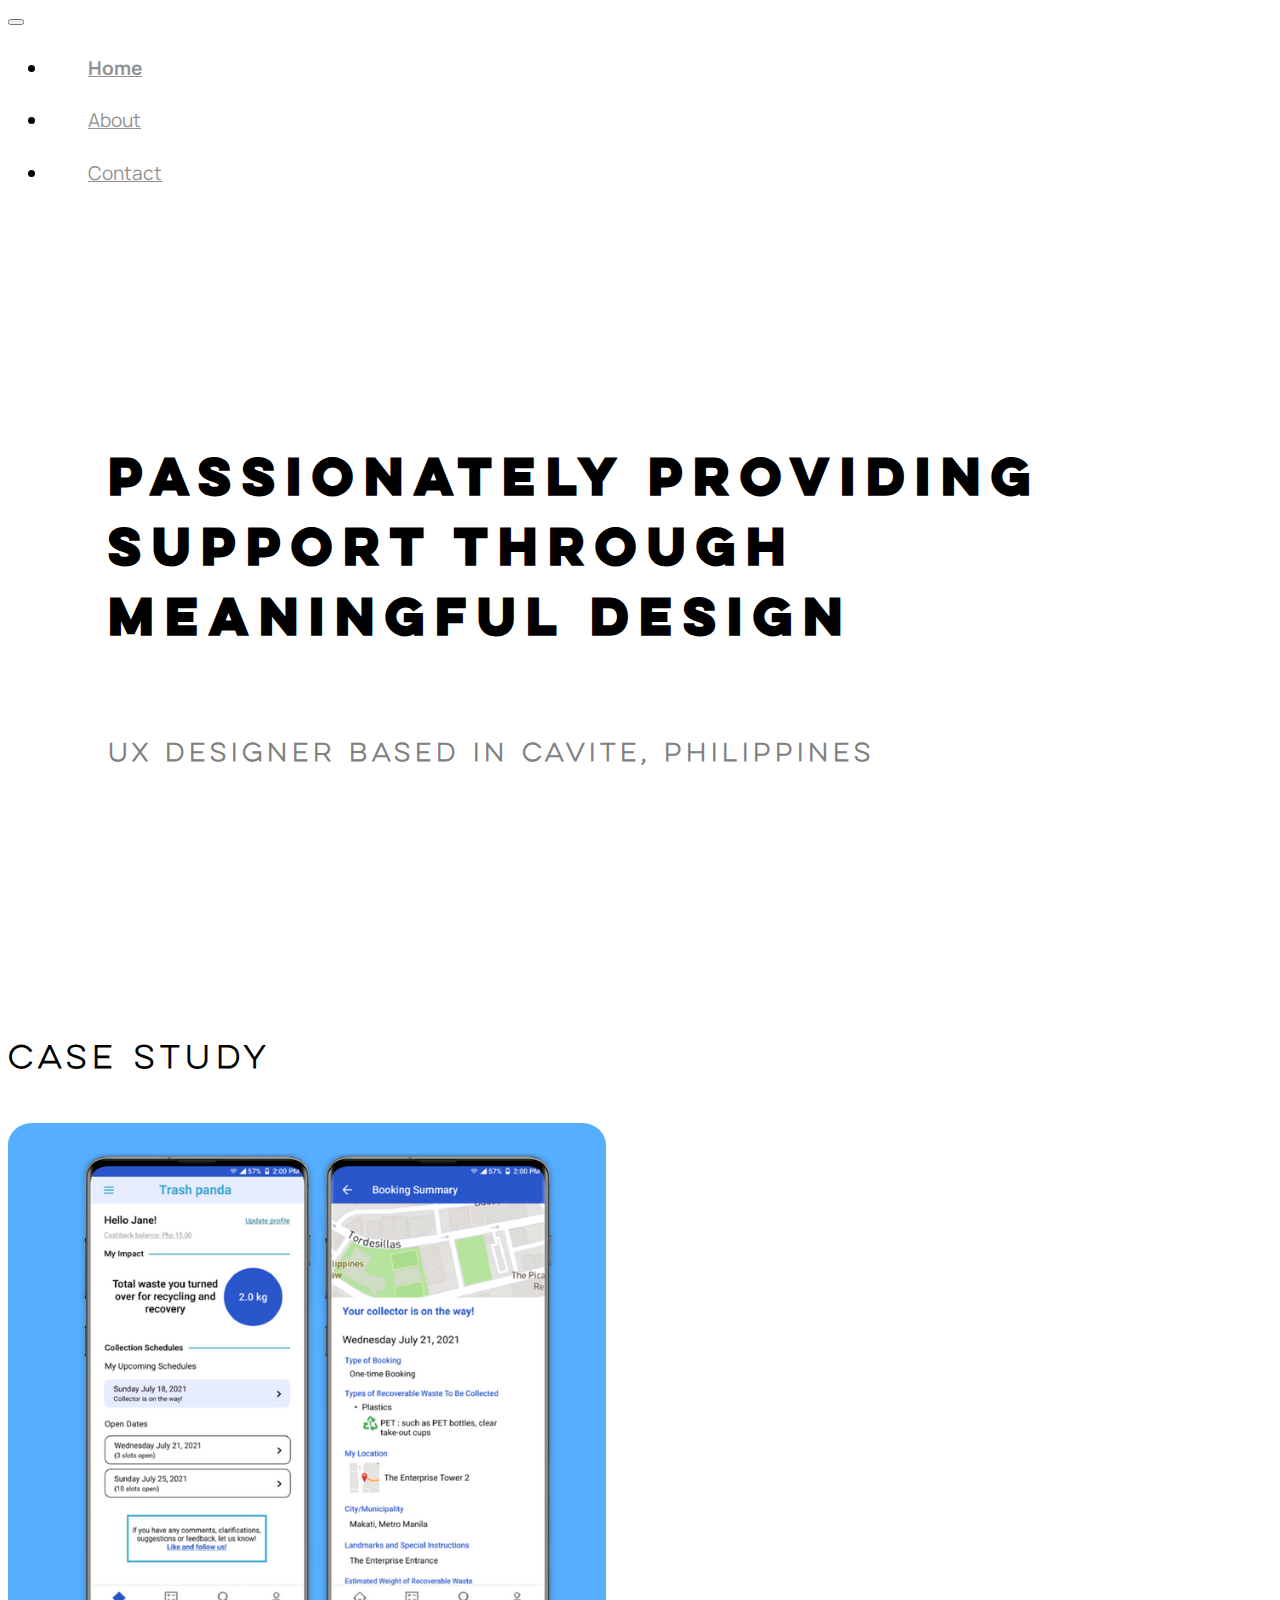
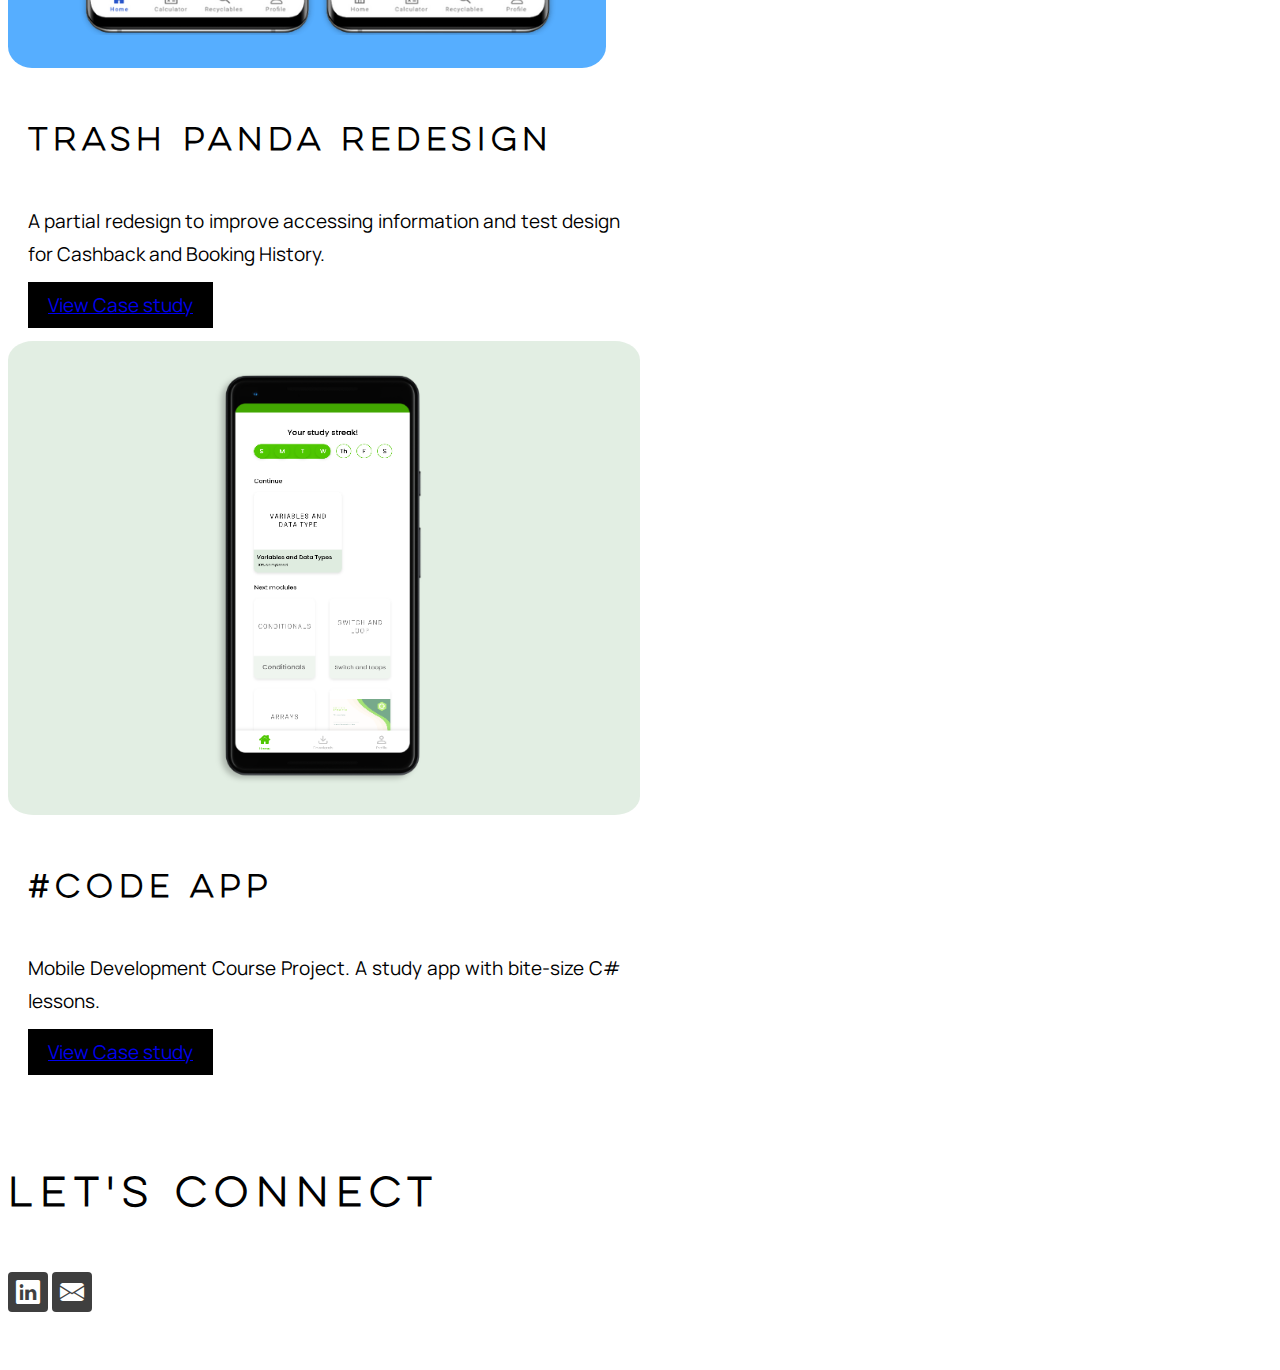
==== index.html @ ff68defb "final tweaks" ====
<!DOCTYPE html>
<html lang="en">
<head>
    <meta charset="UTF-8">
    <meta http-equiv="X-UA-Compatible" content="IE=edge">
    <meta name="viewport" content="width=device-width, initial-scale=1.0">
    <link href="https://cdn.jsdelivr.net/npm/bootstrap@5.1.3/dist/css/bootstrap.min.css" rel="stylesheet" integrity="sha384-1BmE4kWBq78iYhFldvKuhfTAU6auU8tT94WrHftjDbrCEXSU1oBoqyl2QvZ6jIW3" crossorigin="anonymous">
    <!--Font-->
    <link href="https://fonts.googleapis.com/css2?family=Manrope:wght@200;300;400;500;600;700;800&display=swap" rel="stylesheet">

    <!--Icons-->
    <link rel="stylesheet" href="https://cdn.jsdelivr.net/npm/bootstrap-icons@1.7.2/font/bootstrap-icons.css">
    <link rel="stylesheet" href="css/style.css">
    <link rel="stylesheet" href="css/main.css">
    <link rel="apple-touch-icon" sizes="180x180" href="/apple-touch-icon.png">
    <link rel="icon" type="image/png" sizes="32x32" href="photos/favicon.ico">
    <link rel="icon" type="image/png" sizes="32x32" href="/favicon-32x32.png">
    <link rel="icon" type="image/png" sizes="16x16" href="/favicon-16x16.png">
    <link rel="manifest" href="/site.webmanifest">

    <title>Marj Corona</title>
</head>
<body>
    <!--Navigation bar (collapse, sticky)-->
    <nav id="nav" class="navbar fixed-top  navbar-expand-md navbar-light  ">
        <div class="container-fluid">
            <button class="navbar-toggler" type="button" data-bs-toggle="collapse" data-bs-target="#navDropdown">
                <span class="navbar-toggler-icon"></span>
            </button>
            <div class="collapse navbar-collapse " id="navDropdown">
              <ul class="navbar-nav mx-auto">
                <li class="nav-item">
                  <a class="nav-link active" href="index.html">Home</a>
                </li>
                <li class="nav-item">
                  <a class="nav-link" href="about.html">About</a>
                </li>
                <li class="nav-item">
                  <a class="nav-link" href="#footer">Contact</a>
                </li>
              </ul>
            </div>
        </div>
    </nav>

    <!-- -->
    <div class="jumbotron jumbotron-fluid" id="jumbo">
        <div class="container section-spacing">
          <h1 class="text-center display-4">Passionately providing support through meaningful design</h1>
          <h4 class="lead text-center">UX Designer based in Cavite, Philippines</h4>
        </div>
    </div>

    <!--Case study-->
    <h3 class="text-center">Case Study</h3>
    <!--Card-->
    <div class="container-fluid mt-3 mb-5">
        <!-- case study 1 rounded corners-->
        
        <div class="card mb-3 d-flex mx-auto" style="max-width: 50%;">
            
            <div class="row no-gutters">

                <!--Card image-->
                <div class="col-md-5">
                    <img src="photos/Trash Panda/case study cover - tp.png" class="card-img">
                </div>

                <!--Card texts-->
                <div class="col-md-7">
                    <div class="card-body">
                        <h3 class="card-title text-left pb-2">Trash Panda redesign</h3>
                        <p class="card-text">A partial redesign to improve accessing information and test design for Cashback and Booking History.</p>
                        <a href="trash_panda.html" class="btn btn-primary" id= "trashpanda-btn">View Case study</a>
                    </div>
                </div>
            </div>

        </div>

        <!-- case study 2 rounded corners-->
        <div class="card mb-3 d-flex mx-auto" style="max-width: 50%;">
            <div class="row no-gutters">
                <!--Card image-->
                <div class="col-md-5">
                    <img src="photos/Codeapp/code thumbnail.png" class="card-img">
                </div>

                <!--Card texts-->
                <div class="col-md-7">
                    <div class="card-body">
                        <h3 class="card-title text-left pb-2">#Code App</h3>
                        <p class="card-text">Mobile Development Course Project. A study app with bite-size C# lessons.</p>
                        <a href="code_app.html" class="btn btn-primary" id= "trashpanda-btn">View Case study</a>
                    </div>
                </div>
                
            </div>

        </div>
    </div>

    <!-- Footer (fixed bottom redunce the space between icon and header. center icons)-->
    <div class="footer mt-5 pb-5" id="footer">
        <!-- Footer Elements -->
        <div class="container">
            <h2 class="text-center">Let's connect</h2>
            <div class="d-flex justify-content-center" id="footer-elements">
                <a class="li-ic me-5" href="https://www.linkedin.com/in/marjie-corona/" target="_blank" rel="noreferrer noopener">
                    <i class="bi bi-linkedin"></i>
                </a>
                
                <!--Gmail-->
                <a class="ins-ic" href="mailto: marj.corona97@gmail.com">
                    <i class="bi bi-envelope-fill"></i>
                </a>
            </div>
        </div>
    </div>

    <script src="https://cdn.jsdelivr.net/npm/bootstrap@5.1.3/dist/js/bootstrap.bundle.min.js" integrity="sha384-ka7Sk0Gln4gmtz2MlQnikT1wXgYsOg+OMhuP+IlRH9sENBO0LRn5q+8nbTov4+1p" crossorigin="anonymous"></script>
    <script src="js/main.js"></script>
</body>
</html>
---- css/style.css ----
#heroimage-codeapp { 
    background: linear-gradient(rgba(0, 0, 0, 0.5), rgba(0, 0, 0, 0.5)), url(../photos/Codeapp/code-app-heroimage.jpg) center center;
    /*filter: brightness(80%); LOL I tried a dim background but the text went dim too lololol*/
    height: 500px !important; /*% sana but it doesnt respond*/
}



.section-spacing{
    padding-top: 100px;
    padding-bottom: 100px;
}

.padded {
    padding: 100px;
}


.sub-section-1 {
    padding-left: 240px;
    padding-right: 240px;
    margin-bottom: 70px;
    text-align: justify;
    text-justify:newspaper;

}


@media (max-width: 1280px){
    .sub-section-1 {
        padding-left: 15px !important;
        padding-right: 15px !important;
        
    }
}


#hero-title {
    justify-self: center;
    color: white;
}

#footer {
    padding-top: 50px;
    padding-bottom: 50px;
}

#footer-elements> a {
    font-size:24px;
    width:40px;
    height:40px;
    
    display:inline-block;
    text-align:center;
    border-radius:10%;

    background-color: black;

    margin:8 8px;
    color: white;
    opacity:0.75;
}
---- css/main.css ----
@font-face{
    src: url(../fonts/Lulo\ Clean\ One.otf);
    font-family: Lulo-clean;
}
@font-face{
    src: url(../fonts/Lulo\ Clean\ One\ Bold.otf);
    font-family: Lulo-clean-bold;
}

body {
  background-color: white;

}

@media (max-width: 768px){
    h1 {
        font-size: 30px !important;
    }
    h3{
        font-size: 18px !important;
    }
    p {
        font-size: 16px !important;
    }

}

p, a, li {
    font-family: 'Manrope', sans-serif;
    font-size: 19px;
    line-height: 1.7;
    text-align: justify;
    text-justify: newspaper;
}

h1 {
  color: black;
  font-size: 47px;
  font-family: Lulo-clean-bold;
  padding-bottom: 50px;
}

h2 {
    color: black;
    font-size: 37px;
    font-family: Lulo-clean;
    padding-bottom: 20px;
}

h3 { /**/
    color: black;
    font-size: 29px;
    font-family: Lulo-clean;
    padding-bottom: 15px;
}

h4 {
    color: #808080;
    font-size: 23px;
    font-family: Lulo-clean;
    padding-bottom: 10px;
}

h5 {
    color:#808080;
    font-size: 18px;
    font-family: Lulo-clean;
    padding-bottom: 10px;
}

.jumbotron {
    background-color: white;
    padding: 100px;
}


.btn {
    padding: 10px 20px;
}

.navbar {
    background-color: rgba(255, 255, 255, 0.0);
}

.untransparent {
    -webkit-animation-name: untransparent; /* Safari 4.0 - 8.0 */
    -webkit-animation-duration: 2s; /* Safari 4.0 - 8.0 */
    -webkit-animation-delay: 0s; /* Safari 4.0 - 8.0 */
    -webkit-animation-fill-mode: forwards;
    animation-name: untransparent;
    animation-delay: 0s;
    animation-fill-mode: forwards;
    animation-duration: 0.3s;
}

@keyframes untransparent {
    100% {
        background-color: rgba(255, 255, 255, 1.0);
    }
}

.transparented {
    background-color: rgba(255, 255, 255, 1.0) ;
    -webkit-animation-name: transparented; /* Safari 4.0 - 8.0 */
    -webkit-animation-duration: 2s; /* Safari 4.0 - 8.0 */
    -webkit-animation-delay: 0s; /* Safari 4.0 - 8.0 */
    -webkit-animation-fill-mode: forwards;
    animation-name: transparented;
    animation-delay: 0s;
    animation-fill-mode: forwards;
    animation-duration: 0.3s;
}

@keyframes transparented {
    100% {
        background-color: rgba(255, 255, 255, 0.0) ;
    }
}


.nav-item {
    padding: 10px 40px;
}

.nav-link {
    color: rgb(145, 145, 145) !important;
    
}

.nav-link.active { /*add an underline effect*/
    font-weight: bold !important;
}

.card {
    max-width: 50%;
    
}

.card-body {
    padding: 20px 20px;
}

.justified {
    text-align: justify !important;
    text-justify: newspaper !important;
}

.btn.btn-primary {
    background-color: black;
    border-color: black;
}

img {
    
    max-width: 100%;
    height: auto;
    border-radius: 4%;
}

.mb-6 {
    margin-bottom: 4rem;
}

.mb-7 {
    margin-bottom: 5rem;
}

.mt-6 {
    margin-top: 4rem;
}

.mt-7 {
    margin-top: 5rem;
}
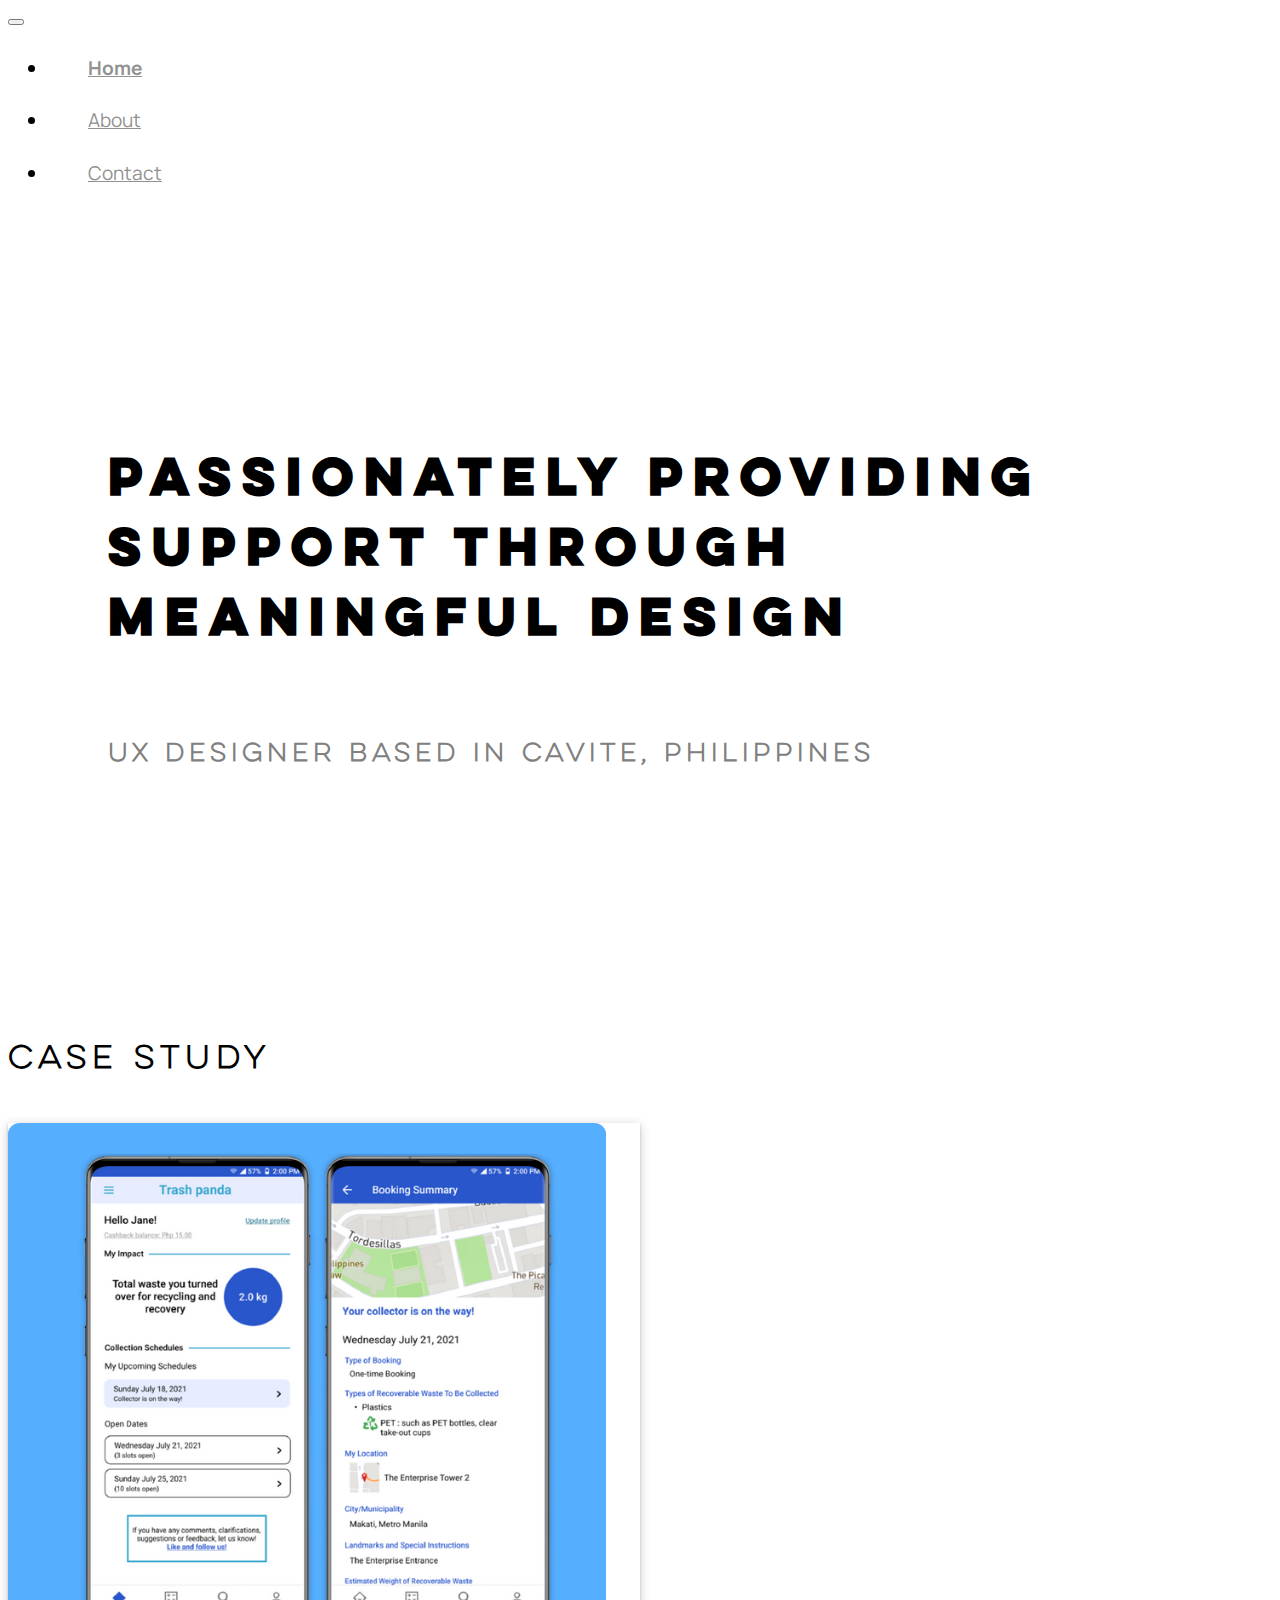
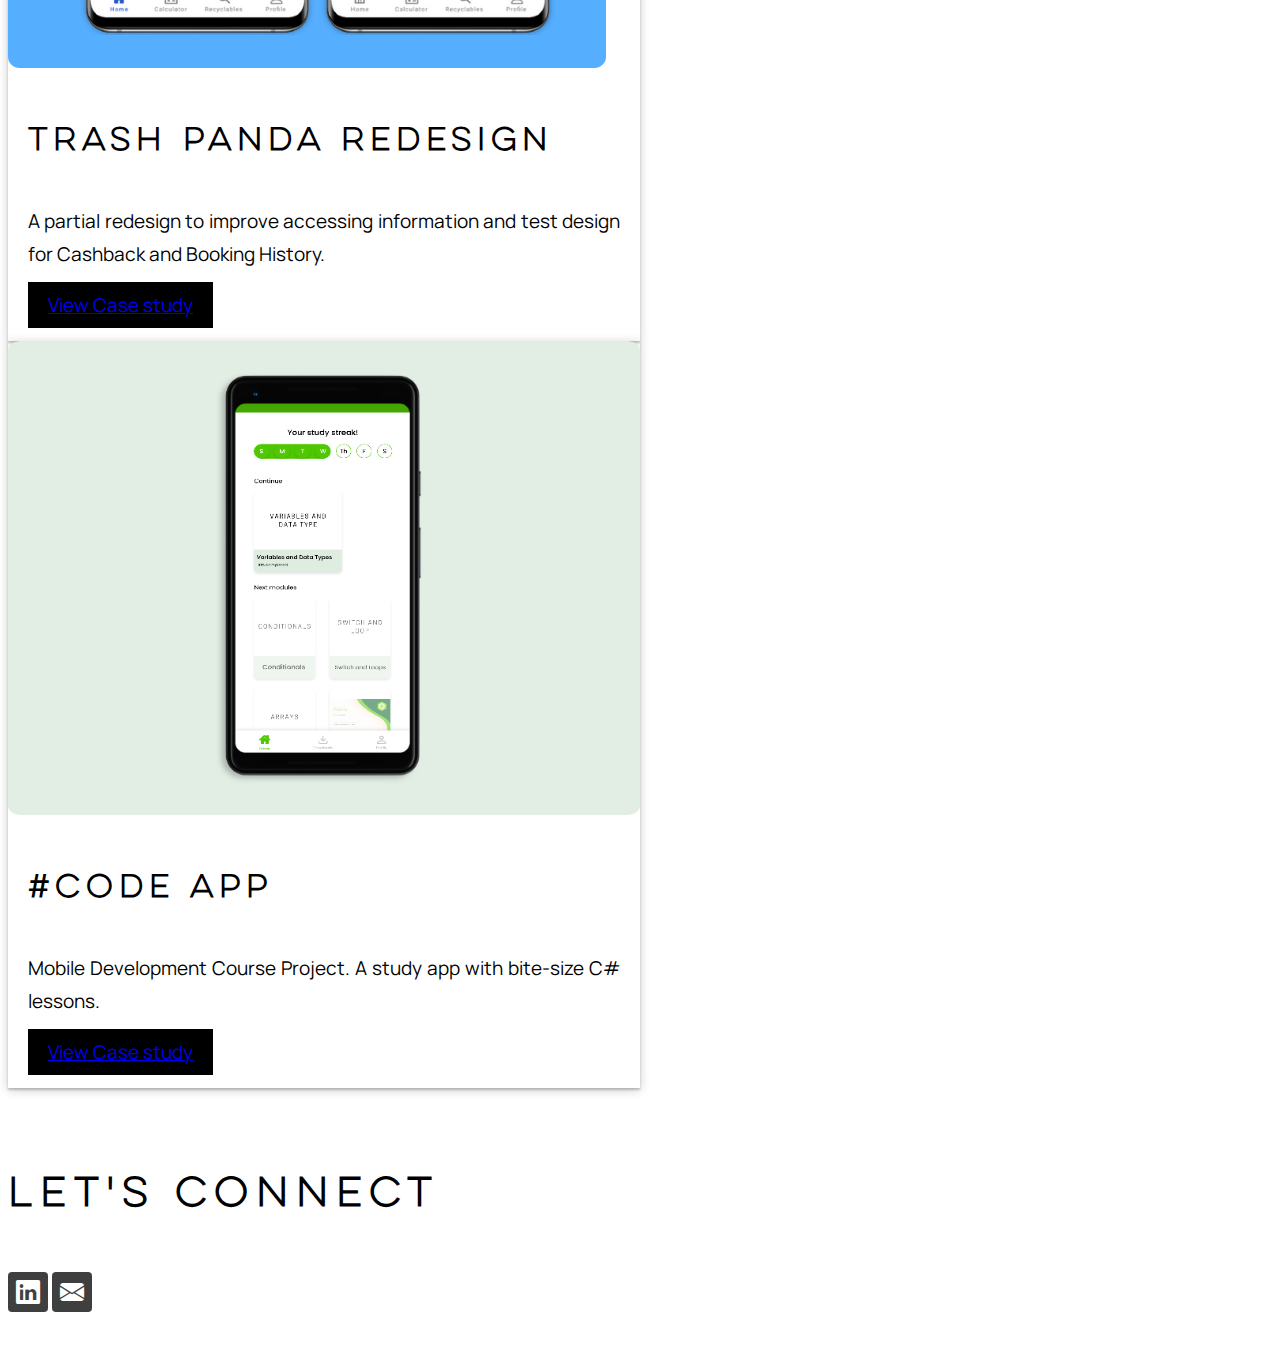
==== commit 54d38842: "try tweak" ====
--- a/index.html
+++ b/index.html
@@ -46,7 +46,7 @@
     <!-- -->
     <div class="jumbotron jumbotron-fluid" id="jumbo">
         <div class="container section-spacing">
-          <h1 class="text-center display-4">Passionately providing support through meaningful design</h1>
+          <h1 class="text-center display-4" id="hero-title-home">Passionately providing support through meaningful design</h1>
           <h4 class="lead text-center">UX Designer based in Cavite, Philippines</h4>
         </div>
     </div>
@@ -57,7 +57,7 @@
     <div class="container-fluid mt-3 mb-5">
         <!-- case study 1 rounded corners-->
         
-        <div class="card mb-3 d-flex mx-auto" style="max-width: 50%;">
+        <div class="card mb-5 d-flex mx-auto" style="max-width: 50%;">
             
             <div class="row no-gutters">
 
--- a/css/style.css
+++ b/css/style.css
@@ -64,5 +64,9 @@
     opacity:0.75;
 }
 
+#screen1 {
+    box-shadow: 0 4px 8px 0 rgba(0, 0, 0, 0.2), 0 6px 20px 0 rgba(0, 0, 0, 0.2);
+
+}
 
 
--- a/css/main.css
+++ b/css/main.css
@@ -9,11 +9,12 @@
 }
 
 body {
-  background-color: white;
+  background-color: rgb(255, 255, 255);
 
 }
 
 @media (max-width: 768px){
+
     h1 {
         font-size: 30px !important;
     }
@@ -134,6 +135,7 @@
 
 .card {
     max-width: 50%;
+    box-shadow: 0 2px 2px 0 rgba(0, 0, 0, 0.2), 0 2px 10px 0 rgba(0, 0, 0, 0.2);
     
 }
 
@@ -155,7 +157,7 @@
     
     max-width: 100%;
     height: auto;
-    border-radius: 4%;
+    border-radius: 2%;
 }
 
 .mb-6 {
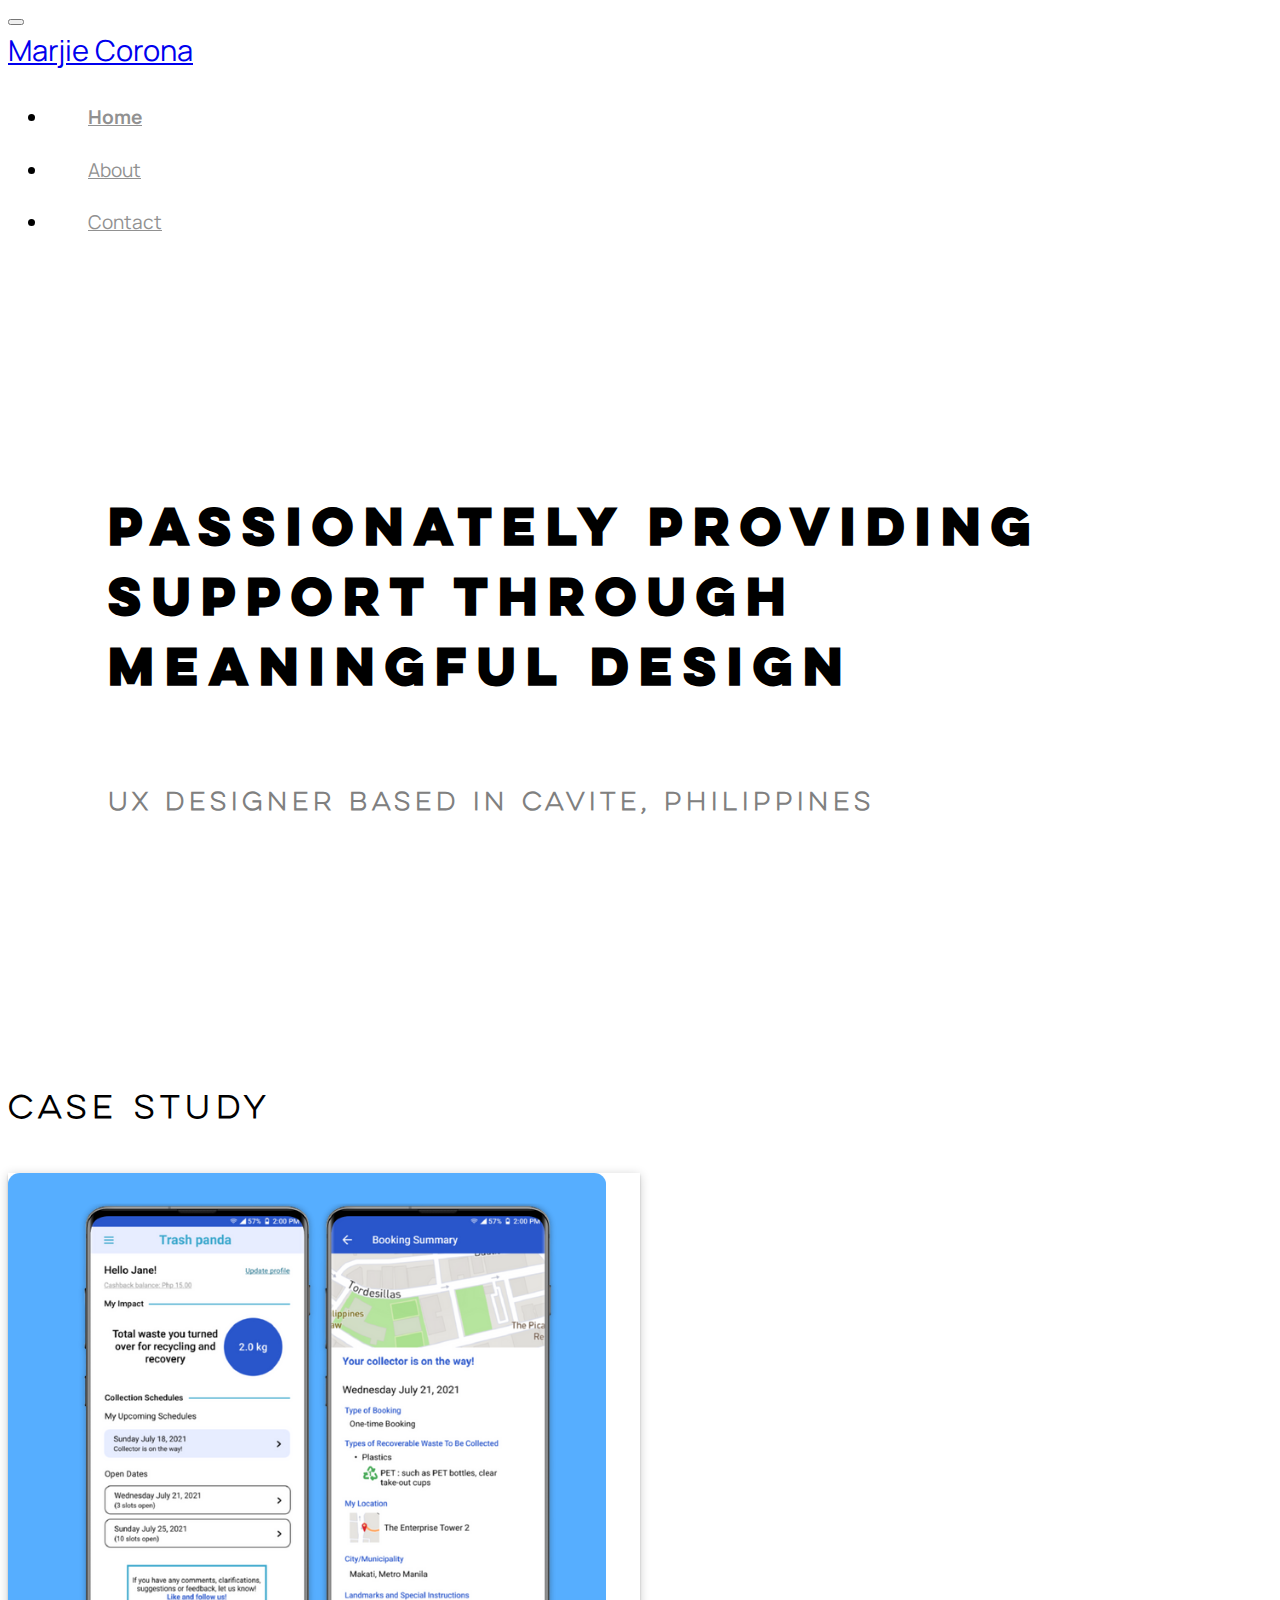
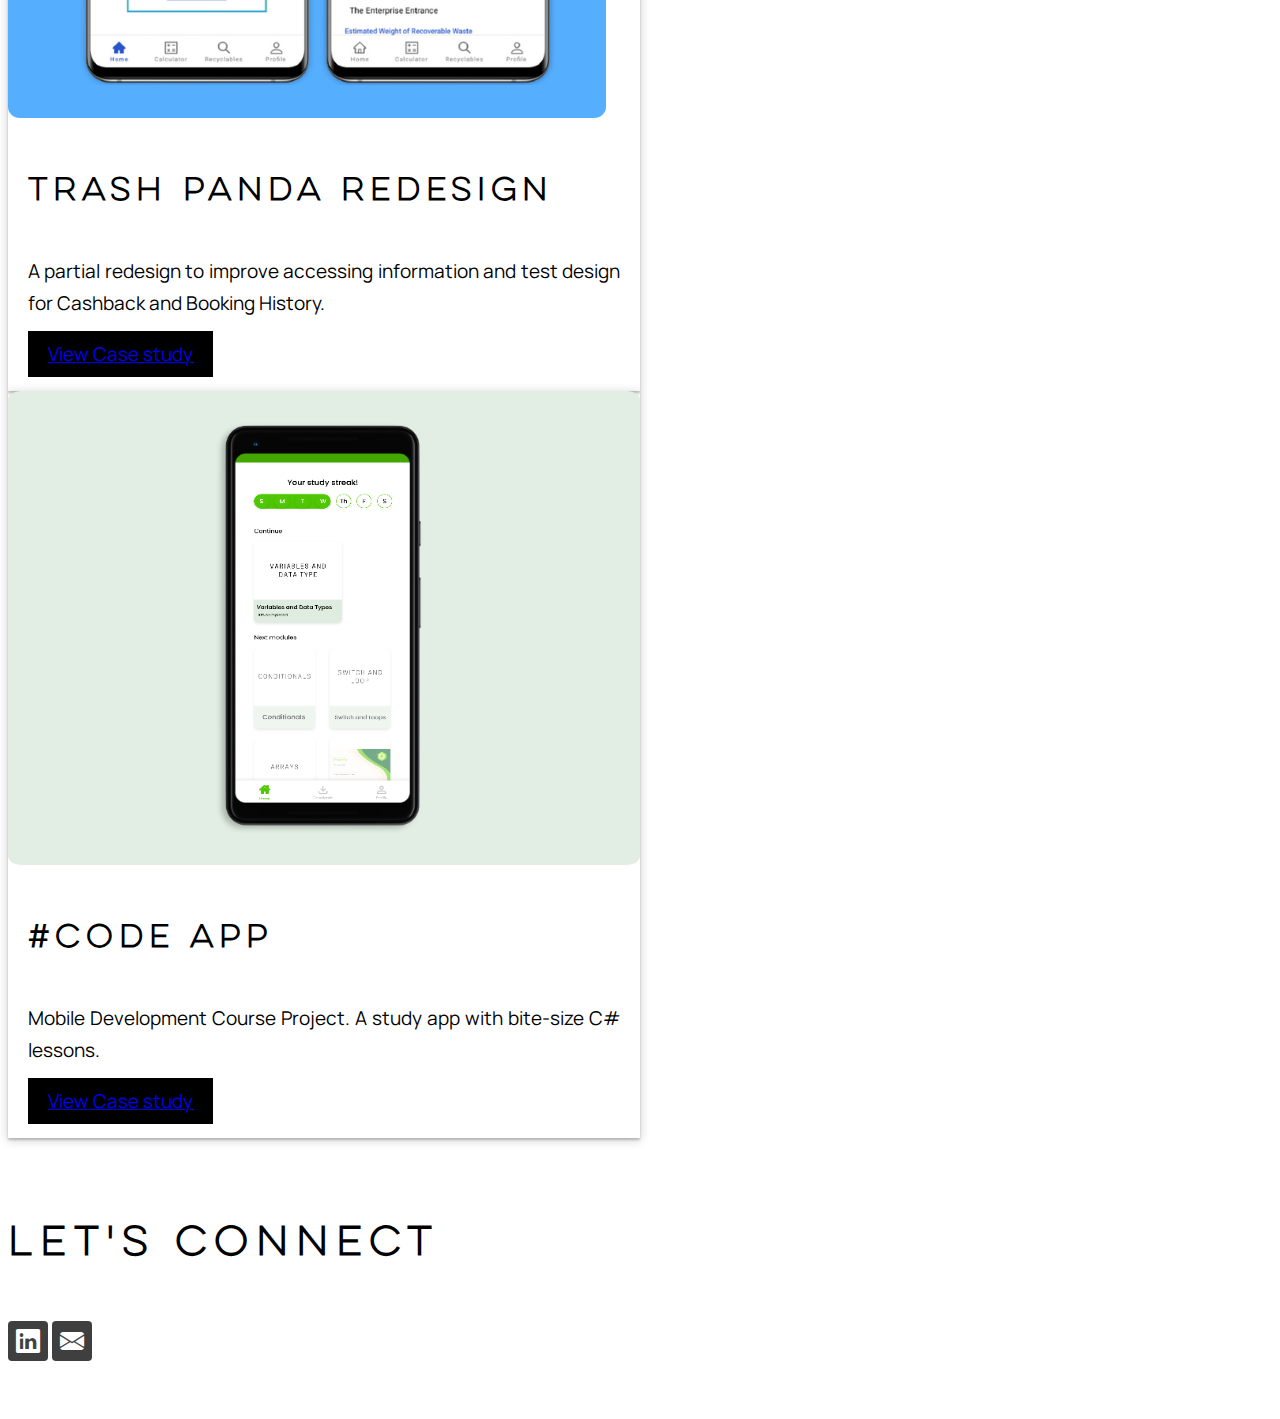
==== commit 6b0881d4: "tweaks again" ====
--- a/index.html
+++ b/index.html
@@ -27,26 +27,34 @@
             <button class="navbar-toggler" type="button" data-bs-toggle="collapse" data-bs-target="#navDropdown">
                 <span class="navbar-toggler-icon"></span>
             </button>
-            <div class="collapse navbar-collapse " id="navDropdown">
-              <ul class="navbar-nav mx-auto">
-                <li class="nav-item">
-                  <a class="nav-link active" href="index.html">Home</a>
-                </li>
-                <li class="nav-item">
-                  <a class="nav-link" href="about.html">About</a>
-                </li>
-                <li class="nav-item">
-                  <a class="nav-link" href="#footer">Contact</a>
-                </li>
-              </ul>
+            <div class="container">
+                <a class="navbar-brand" href="index.html" style="font-size: 29px;">
+                    Marjie Corona
+                </a>
             </div>
+            <div class="container ms-auto">
+                <div class="collapse navbar-collapse d-flex justify-content-end" id="navDropdown">
+                    <ul class="navbar-nav ">
+                      <li class="nav-item">
+                        <a class="nav-link active" href="index.html">Home</a>
+                      </li>
+                      <li class="nav-item">
+                        <a class="nav-link" href="about.html">About</a>
+                      </li>
+                      <li class="nav-item">
+                        <a class="nav-link" href="#footer">Contact</a>
+                      </li>
+                    </ul>
+                  </div>
+            </div>
+            
         </div>
     </nav>
 
     <!-- -->
-    <div class="jumbotron jumbotron-fluid" id="jumbo">
+    <div class="jumbotron jumbotron-fluid section-spacing" id="jumbo">
         <div class="container section-spacing">
-          <h1 class="text-center display-4" id="hero-title-home">Passionately providing support through meaningful design</h1>
+          <h1 class="display-4 text-center" id="hero-title-home">Passionately providing support through meaningful design</h1>
           <h4 class="lead text-center">UX Designer based in Cavite, Philippines</h4>
         </div>
     </div>
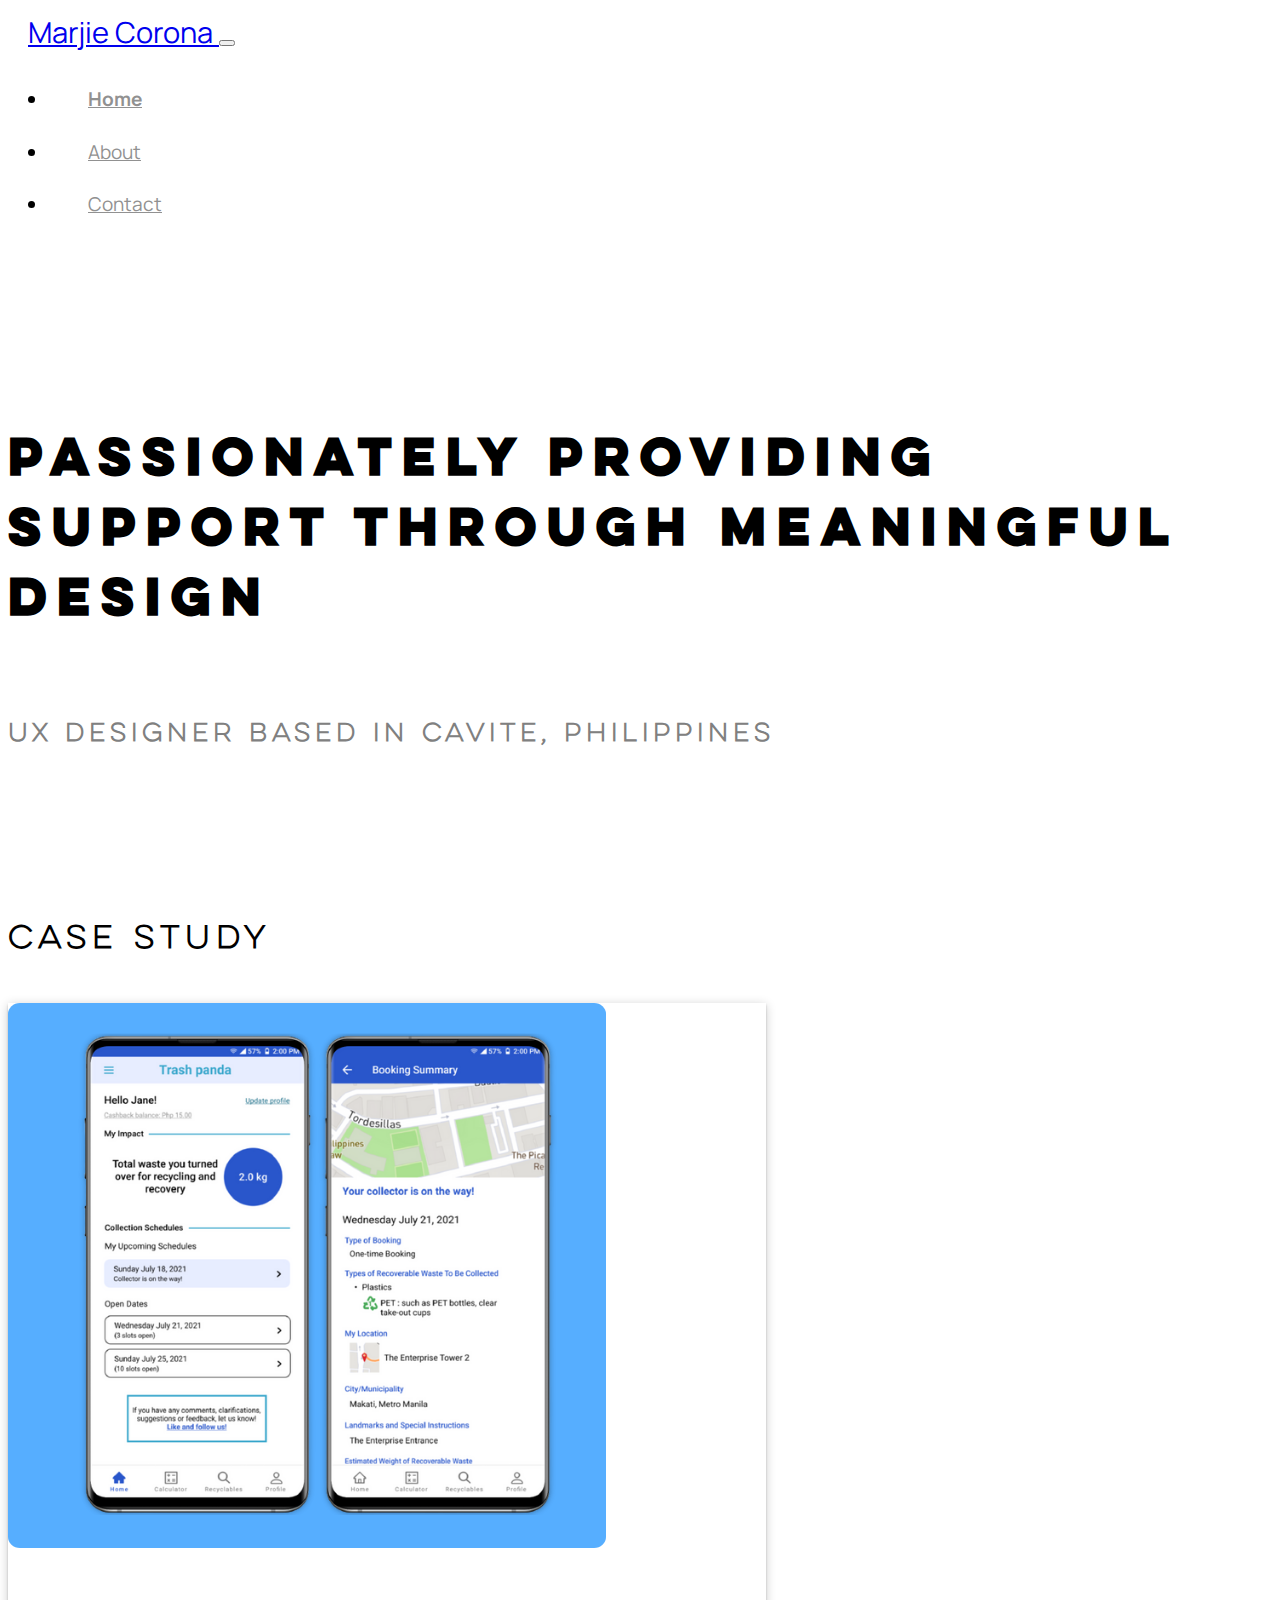
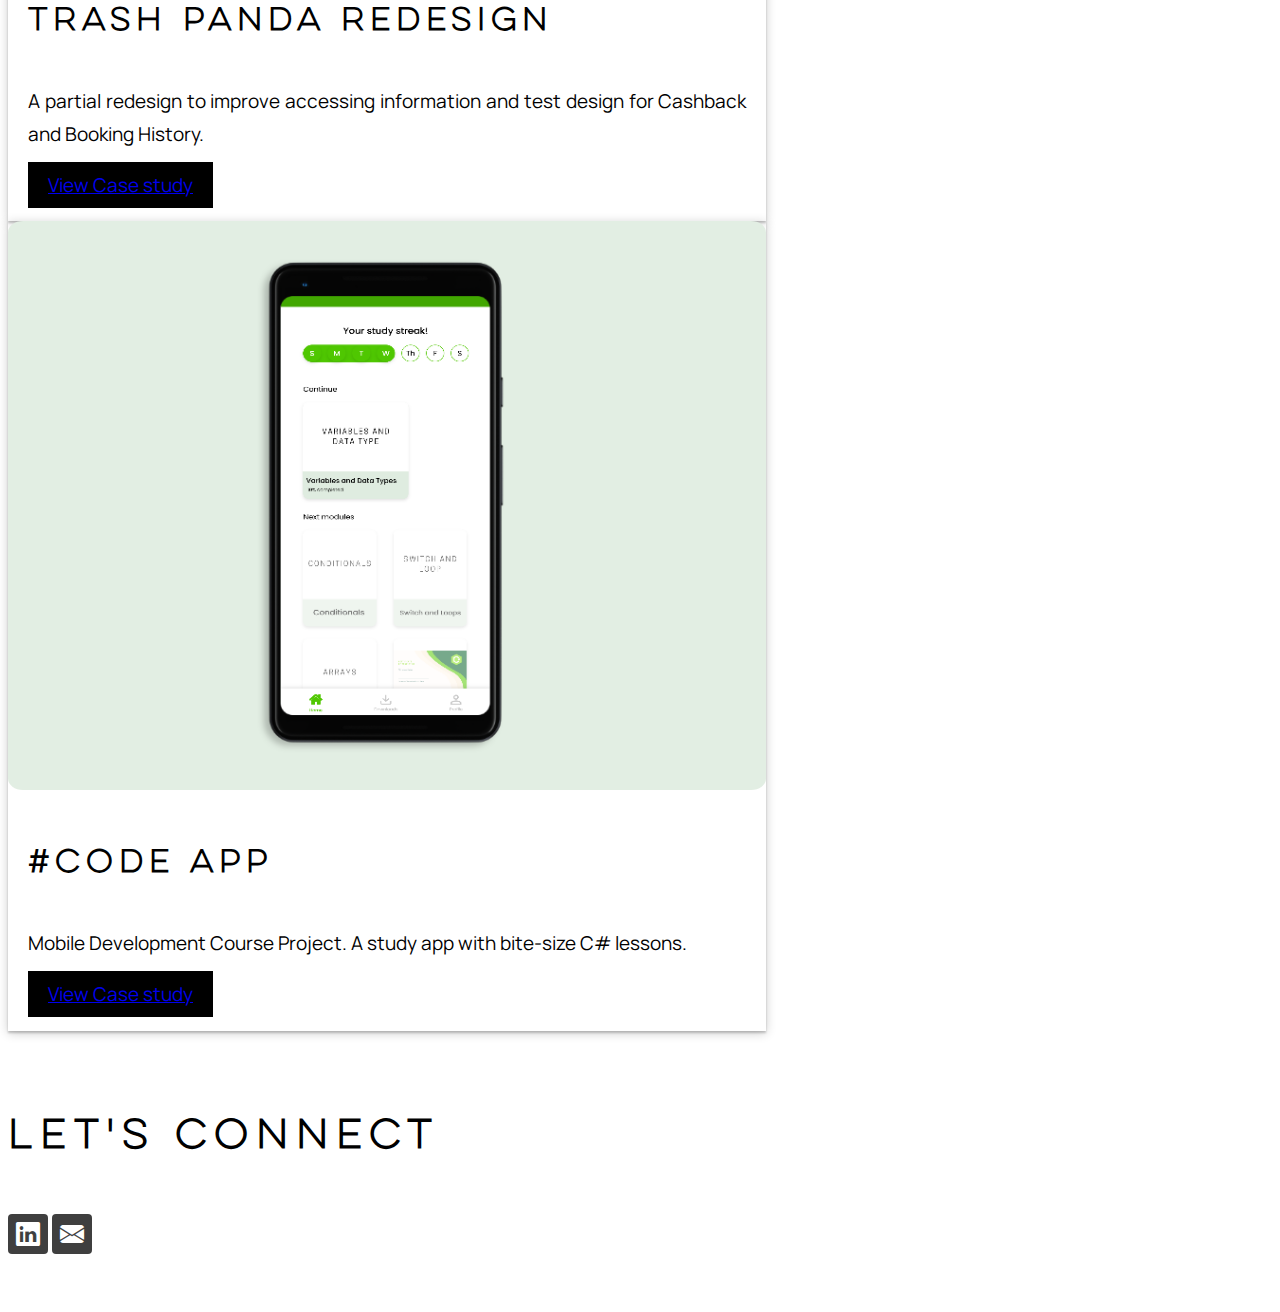
==== commit 561c1bc6: "polish" ====
--- a/index.html
+++ b/index.html
@@ -22,39 +22,38 @@
 </head>
 <body>
     <!--Navigation bar (collapse, sticky)-->
-    <nav id="nav" class="navbar fixed-top  navbar-expand-md navbar-light  ">
+    <nav id="nav" class="navbar fixed-top  navbar-expand-md navbar-light">
+
+        <!--toggler-->
         <div class="container-fluid">
+            <a class="navbar-brand" href="index.html" style="font-size: 29px; padding-left: 20px;" id="brand">
+                Marjie Corona
+            </a>
             <button class="navbar-toggler" type="button" data-bs-toggle="collapse" data-bs-target="#navDropdown">
                 <span class="navbar-toggler-icon"></span>
             </button>
-            <div class="container">
-                <a class="navbar-brand" href="index.html" style="font-size: 29px;">
-                    Marjie Corona
-                </a>
-            </div>
-            <div class="container ms-auto">
-                <div class="collapse navbar-collapse d-flex justify-content-end" id="navDropdown">
-                    <ul class="navbar-nav ">
-                      <li class="nav-item">
-                        <a class="nav-link active" href="index.html">Home</a>
-                      </li>
-                      <li class="nav-item">
-                        <a class="nav-link" href="about.html">About</a>
-                      </li>
-                      <li class="nav-item">
-                        <a class="nav-link" href="#footer">Contact</a>
-                      </li>
-                    </ul>
-                  </div>
-            </div>
+            
+            <div class="collapse navbar-collapse " id="navDropdown">
+                <ul class="navbar-nav ms-auto">
+                  <li class="nav-item">
+                    <a class="nav-link active" href="index.html">Home</a>
+                  </li>
+                  <li class="nav-item">
+                    <a class="nav-link" href="about.html">About</a>
+                  </li>
+                  <li class="nav-item">
+                    <a class="nav-link" href="#footer">Contact</a>
+                  </li>
+                </ul>
+              </div>
             
         </div>
     </nav>
 
     <!-- -->
     <div class="jumbotron jumbotron-fluid section-spacing" id="jumbo">
-        <div class="container section-spacing">
-          <h1 class="display-4 text-center" id="hero-title-home">Passionately providing support through meaningful design</h1>
+        <div class="container-md mt-7 mb-5">
+          <h1 class="text-center" id="hero-title-index">Passionately providing support through meaningful design</h1>
           <h4 class="lead text-center">UX Designer based in Cavite, Philippines</h4>
         </div>
     </div>
@@ -62,10 +61,10 @@
     <!--Case study-->
     <h3 class="text-center">Case Study</h3>
     <!--Card-->
-    <div class="container-fluid mt-3 mb-5">
+    <div class="container-fluid mt-5 mb-5">
+        
         <!-- case study 1 rounded corners-->
-        
-        <div class="card mb-5 d-flex mx-auto" style="max-width: 50%;">
+        <div class="card mb-5 d-flex mx-auto">
             
             <div class="row no-gutters">
 
@@ -87,7 +86,7 @@
         </div>
 
         <!-- case study 2 rounded corners-->
-        <div class="card mb-3 d-flex mx-auto" style="max-width: 50%;">
+        <div class="card mb-5 d-flex mx-auto">
             <div class="row no-gutters">
                 <!--Card image-->
                 <div class="col-md-5">
--- a/css/style.css
+++ b/css/style.css
@@ -3,7 +3,7 @@
 
 #heroimage-codeapp { 
     background: linear-gradient(rgba(0, 0, 0, 0.5), rgba(0, 0, 0, 0.5)), url(../photos/Codeapp/code-app-heroimage.jpg) center center;
-    /*filter: brightness(80%); LOL I tried a dim background but the text went dim too lololol*/
+    
     height: 500px !important; /*% sana but it doesnt respond*/
 }
 
@@ -38,9 +38,8 @@
 }
 
 
-#hero-title {
+#hero-title-tp, #hero-title-index {
     justify-self: center;
-    color: white;
 }
 
 #footer {
--- a/css/main.css
+++ b/css/main.css
@@ -16,16 +16,40 @@
 @media (max-width: 768px){
 
     h1 {
-        font-size: 30px !important;
-    }
+        font-size: 35px !important;
+    }
+
+    h2 {
+        font-size: 25px !important;
+    }
+
     h3{
         font-size: 18px !important;
     }
-    p {
+
+    h4 {
+        font-size: 21px !important;
+    }
+
+    h5 {
+        font-size: 17px !important;
+    }
+
+    p, li { /* a = nav items, references in case study. footer icons*/
         font-size: 16px !important;
     }
 
-}
+    .card{
+        max-width: 80% !important;
+    }
+    /*Hero title, 
+    overview
+    section spacing
+    justify: newspaper
+    picture > subheader
+    sub-section-1*/
+}
+
 
 p, a, li {
     font-family: 'Manrope', sans-serif;
@@ -72,7 +96,7 @@
 
 .jumbotron {
     background-color: white;
-    padding: 100px;
+
 }
 
 
@@ -83,6 +107,7 @@
 .navbar {
     background-color: rgba(255, 255, 255, 0.0);
 }
+
 
 .untransparent {
     -webkit-animation-name: untransparent; /* Safari 4.0 - 8.0 */
@@ -134,7 +159,7 @@
 }
 
 .card {
-    max-width: 50%;
+    max-width: 60%;
     box-shadow: 0 2px 2px 0 rgba(0, 0, 0, 0.2), 0 2px 10px 0 rgba(0, 0, 0, 0.2);
     
 }
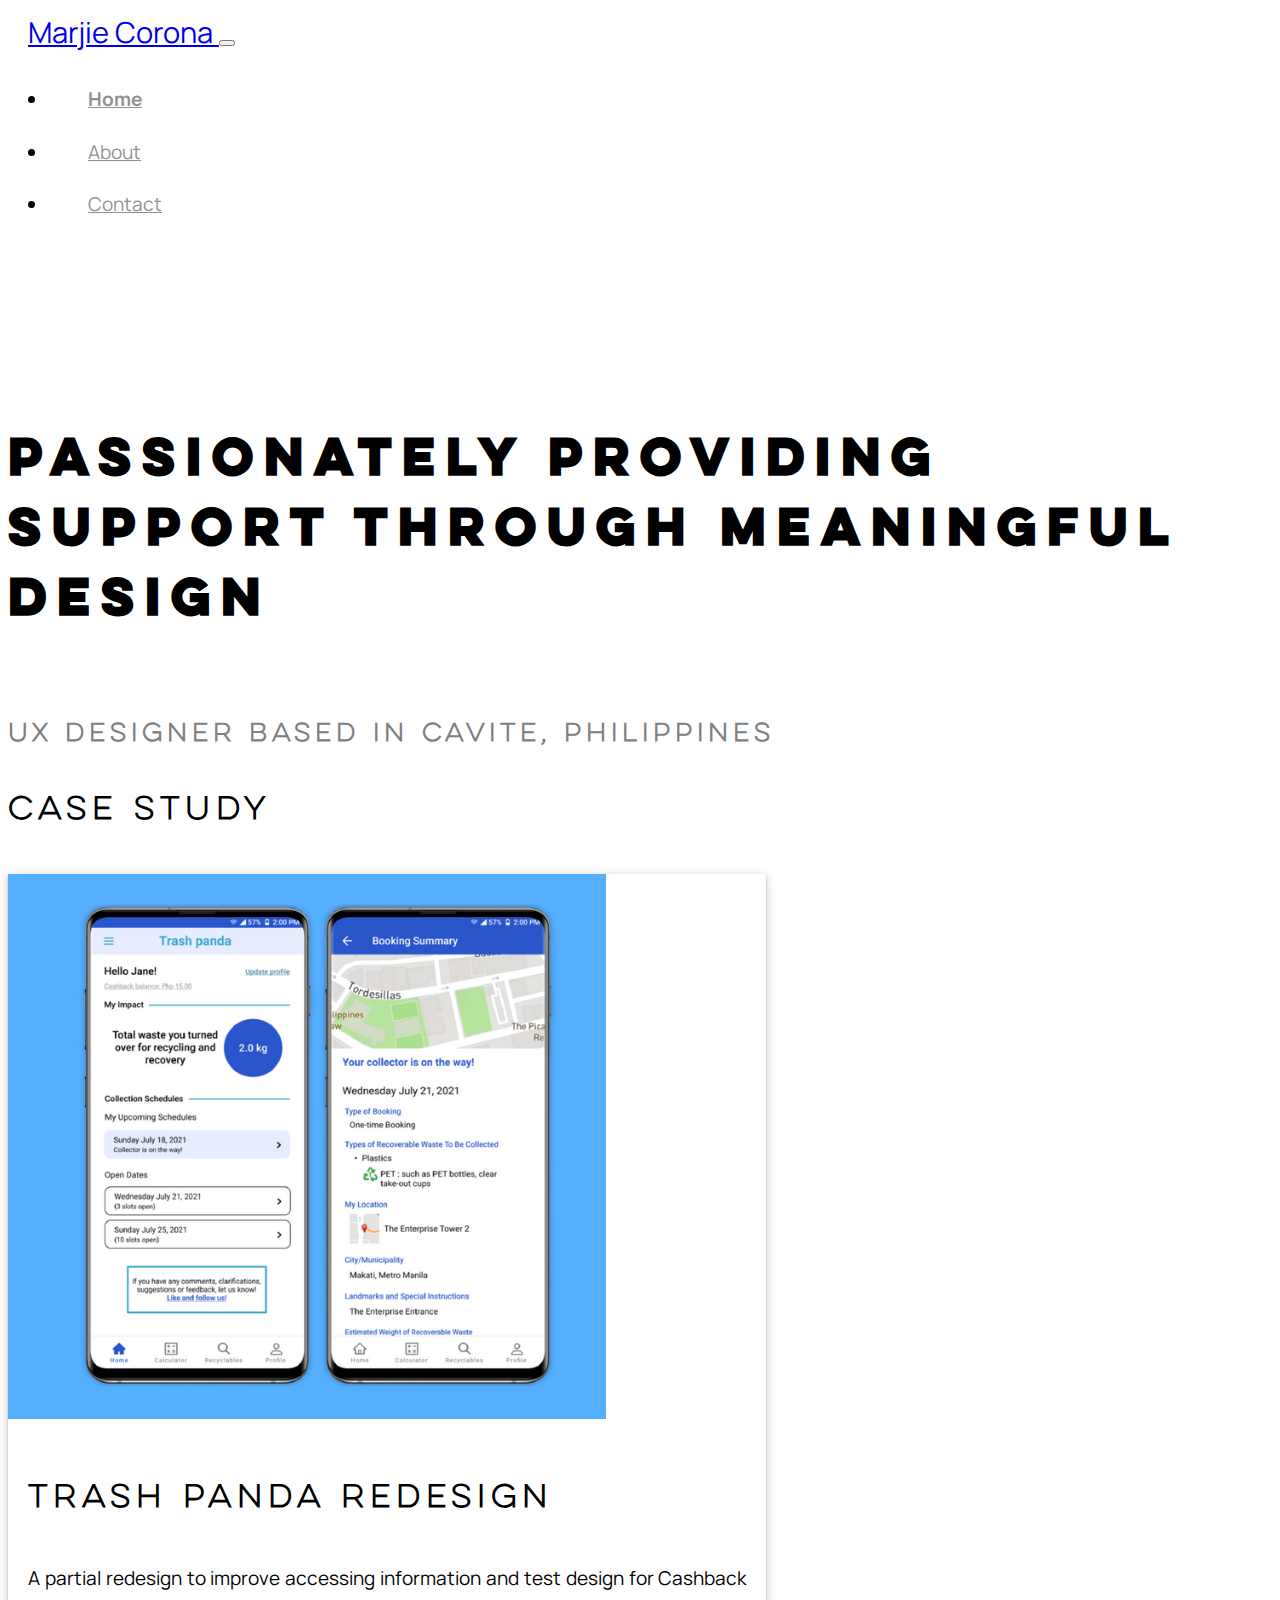
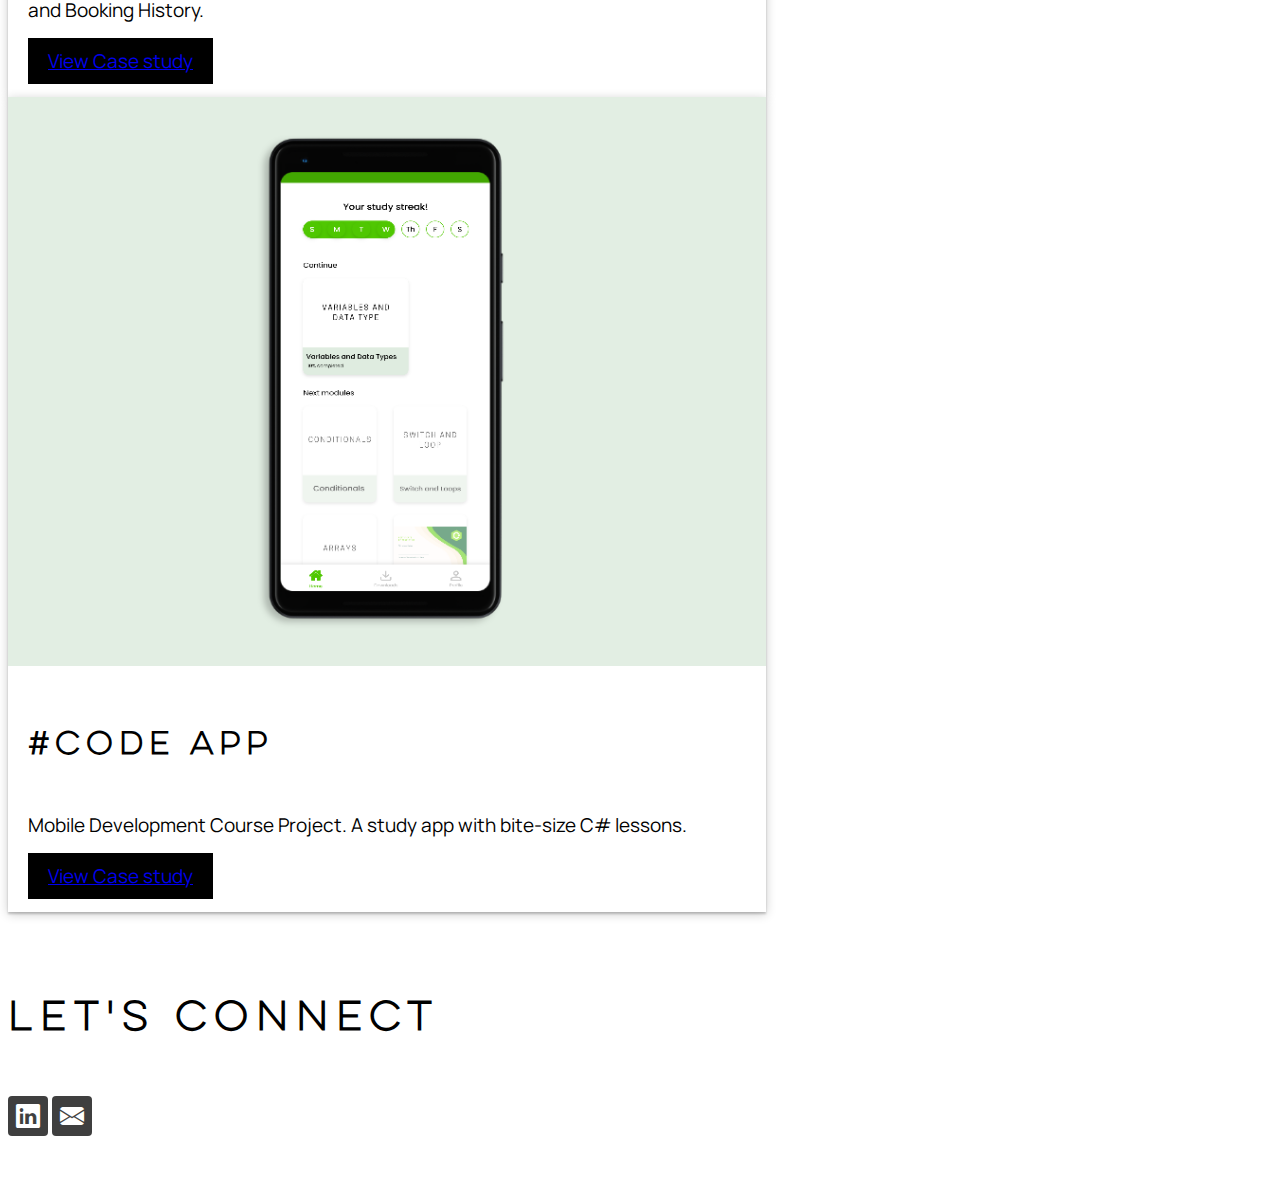
==== commit 21ff2d49: "final tweaks" ====
--- a/index.html
+++ b/index.html
@@ -70,7 +70,10 @@
 
                 <!--Card image-->
                 <div class="col-md-5">
-                    <img src="photos/Trash Panda/case study cover - tp.png" class="card-img">
+                    <a href="trash_panda.html">
+                        <img src="photos/Trash Panda/case study cover - tp.png" class="card-img">
+                    </a>
+                    
                 </div>
 
                 <!--Card texts-->
@@ -90,7 +93,10 @@
             <div class="row no-gutters">
                 <!--Card image-->
                 <div class="col-md-5">
-                    <img src="photos/Codeapp/code thumbnail.png" class="card-img">
+                    <a href="code_app.html">
+                        <img src="photos/Codeapp/code thumbnail.png" class="card-img">
+                    </a>
+                    
                 </div>
 
                 <!--Card texts-->
--- a/css/style.css
+++ b/css/style.css
@@ -8,37 +8,48 @@
 }
 
 
-
-.section-spacing{
-    padding-top: 100px;
-    padding-bottom: 100px;
-}
-
 .padded {
     padding: 100px;
 }
 
 
-.sub-section-1 {
-    padding-left: 240px;
-    padding-right: 240px;
-    margin-bottom: 70px;
-    text-align: justify;
-    text-justify:newspaper;
+/*changes <= 768*/
+@media (max-width: 768px){
+    .section-spacing{
+        padding-top: 70px;
+        padding-bottom: 10px;
+    }
 
-}
-
-
-@media (max-width: 1280px){
     .sub-section-1 {
         padding-left: 15px !important;
         padding-right: 15px !important;
+        padding-bottom: 25px;
+        padding-top: 25px;
+        text-align: justify;
+       
+    }
+    
+}
+
+/*changes >= 768px*/
+@media (min-width: 768px) {
+    .section-spacing{
+        padding-top: 100px;
+    }
+
+    .sub-section-1 {
+        padding-left: 150px;
+        padding-right: 150px;
+        padding-top: 70px;
+        margin-bottom: 30px;
+        text-align: justify;
         
+    
     }
 }
 
 
-#hero-title-tp, #hero-title-index {
+#hero-title-tp, #hero-title-index, #hero-title-code {
     justify-self: center;
 }
 
--- a/css/main.css
+++ b/css/main.css
@@ -24,15 +24,15 @@
     }
 
     h3{
+        font-size: 21px !important;
+    }
+
+    h4 {
         font-size: 18px !important;
     }
 
-    h4 {
-        font-size: 21px !important;
-    }
-
     h5 {
-        font-size: 17px !important;
+        font-size: 16px !important;
     }
 
     p, li { /* a = nav items, references in case study. footer icons*/
@@ -42,12 +42,11 @@
     .card{
         max-width: 80% !important;
     }
-    /*Hero title, 
-    overview
-    section spacing
-    justify: newspaper
-    picture > subheader
-    sub-section-1*/
+
+    #card-text {
+        padding-top: 20px;
+    }
+
 }
 
 
@@ -56,7 +55,7 @@
     font-size: 19px;
     line-height: 1.7;
     text-align: justify;
-    text-justify: newspaper;
+    /*text-justify: newspaper;*/
 }
 
 h1 {
@@ -151,6 +150,7 @@
 
 .nav-link {
     color: rgb(145, 145, 145) !important;
+    text-align: end !important;
     
 }
 
@@ -182,7 +182,7 @@
     
     max-width: 100%;
     height: auto;
-    border-radius: 2%;
+    
 }
 
 .mb-6 {
